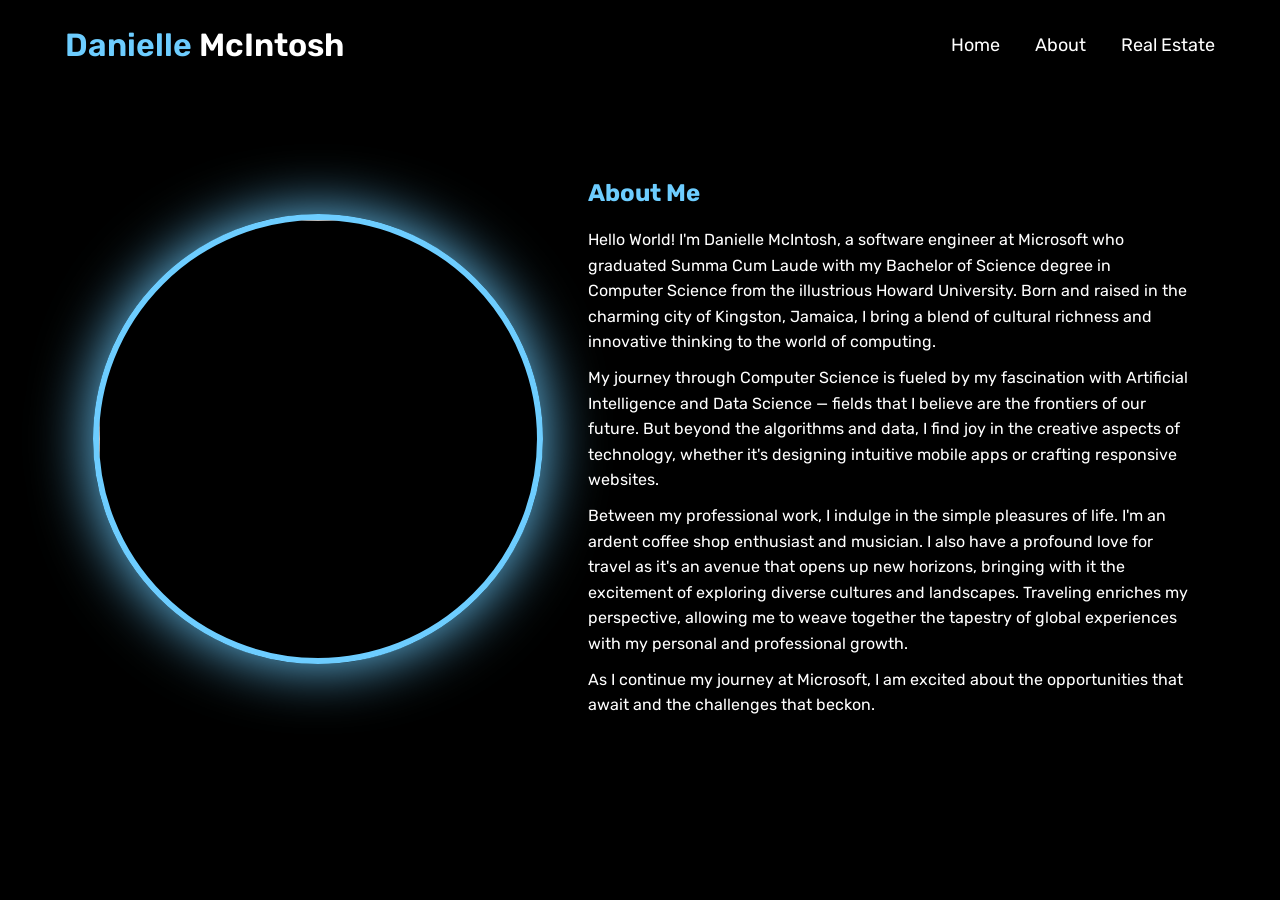
==== about.html @ eeeb38a9 "Add real estate page for Jeanette McIntosh (Complete Realty Solutions) - New real-estate.html with J" ====
<!DOCTYPE html>
<html lang="en">

<head>
  <meta charset="UTF-8">
  <meta http-equiv="X-UA-Compatible" content="IE=edge">
  <meta name="viewport" content="width=device-width, initial-scale=1.0">
  <link rel="stylesheet" href="style.css">
  <title>About</title>
</head>

<body>
  <header>
    <div class="container">
      <nav>
        <div class="logo">
          <a href="#"><span>Danielle</span> McIntosh</a>
        </div>
        <ul>
          <li><a href="index.html">Home</a></li>
          <li><a href="#" class="active">About</a></li>
          <li><a href="real-estate.html">Real Estate</a></li>
          <!-- <li><a href="blog.html">Blog</a></li> -->
          <!-- <li><a href="resume.html">Resume</a></li> -->
          <!-- <li><a href="contact.html">Contact</a></li> -->
        </ul>
        <div class="hamburger">
          <div class="bar"></div>
        </div>
      </nav>
    </div>
  </header>

  <div class="about-section">
    <div class="about-image">
      <img src="images/GradHeadshot3.JPG" alt="">
    </div>
    <div class="about-content">
      <br>
      <h2>About Me</h2>
      <p>Hello World! I'm Danielle McIntosh, a software engineer at Microsoft who graduated Summa Cum Laude with my
        Bachelor of Science degree in Computer Science from the illustrious Howard
        University. Born and raised in the charming city of Kingston, Jamaica, I bring a blend of cultural richness and
        innovative thinking to the world of computing.</p>
      <p>My journey through Computer Science is fueled by my fascination with Artificial Intelligence and Data Science —
        fields that I believe are the frontiers of our future. But beyond the algorithms and data, I find joy in the
        creative aspects of technology, whether it's designing intuitive mobile apps or crafting responsive websites.
      </p>
      <p>Between my professional work, I indulge in the simple pleasures of life. I'm an ardent coffee shop enthusiast
        and musician. I also have a profound love for travel as it's an avenue that opens up new horizons, bringing with
        it the excitement of exploring diverse cultures and landscapes. Traveling enriches my perspective, allowing me
        to weave together the tapestry of global experiences with my personal and professional growth.</p>
      <p>As I continue my journey at Microsoft, I am excited about the opportunities that await and the challenges that
        beckon.</p>

    </div>
  </div>

  <!-- <h2 style="text-align: center; color: #6DCDFF;">Technical Skills</h2>

  <div class="skills-section">
    <div class="tabs">
      <button class="tab" onclick="openSkillTab('programming-languages')">Programming Languages</button>
      <button class="tab" onclick="openSkillTab('frameworks-libraries')">Frameworks & Libraries</button>
      <button class="tab" onclick="openSkillTab('tools-platforms')">Tools & Platforms</button>
    </div>
    <div id="programming-languages" class="tab-content">
      <div class="skill">C</div>
      <div class="skill">C#</div>
      <div class="skill">C++</div>
      <div class="skill">CSS</div>
      <div class="skill">HTML</div>
      <div class="skill">Java</div>
      <div class="skill">JavaScript</div>
      <div class="skill">Kotlin</div>
      <div class="skill">Python</div>
      <div class="skill">SQL</div>
      <div class="skill">Swift</div>
      <div class="skill">TypeScript</div>
    </div>

    <div id="frameworks-libraries" class="tab-content">
      <div class="skill">Django</div>
      <div class="skill">Flask</div>
      <div class="skill">Node.js</div>
      <div class="skill">NumPy</div>
      <div class="skill">Pandas</div>
      <div class="skill">PyTorch</div>
      <div class="skill">React</div>
      <div class="skill">TensorFlow</div>
    </div>

    <div id="tools-platforms" class="tab-content">
      <div class="skill">Amazon Web Services</div>
      <div class="skill">Amazon DynamoDB</div>
      <div class="skill">Bitbucket</div>
      <div class="skill">Eclipse</div>
      <div class="skill">Firebase Realtime Database</div>
      <div class="skill">Git</div>
      <div class="skill">GitHub</div>
      <div class="skill">GitLab</div>
      <div class="skill">GitLab CI/CD</div>
      <div class="skill">Google Cloud Platform</div>
      <div class="skill">JUnit</div>
      <div class="skill">Linux distributions</div>
      <div class="skill">macOS</div>
      <div class="skill">Matplotlib</div>
      <div class="skill">Microsoft Azure</div>
      <div class="skill">Microsoft Office Suite</div>
      <div class="skill">MySQL</div>
      <div class="skill">PyCharm</div>
      <div class="skill">Slack</div>
      <div class="skill">Visual Studio Code</div>
      <div class="skill">Windows</div>
      <div class="skill">Xcode</div>
    </div>

  </div> -->

  <!-- <script>
    function openSkillTab(tabName) {
      var i, tabcontent, tablinks;
      tabcontent = document.getElementsByClassName("tab-content");
      for (i = 0; i < tabcontent.length; i++) {
        tabcontent[i].style.display = "none";
      }
      tablinks = document.getElementsByClassName("tab");
      for (i = 0; i < tablinks.length; i++) {
        tablinks[i].className = tablinks[i].className.replace(" active", "");
      }
      document.getElementById(tabName).style.display = "block";
      evt.currentTarget.className += " active";
    }
  </script> -->

  <!-- <div class="timeline">
    <div class="container left">
      <div class="content">
        <h2>June 2021</h2>
        <p>Graduated from the Immaculate Conception High School in Kingston, Jamaica.</p>
      </div>
    </div>
    <div class="container right">
      <div class="content">
        <h2>August 2021</h2>
        <p>Started my journey at Howard University pursuing a degree in Computer Science.</p>
      </div>
    </div>
    <div class="container left">
      <div class="content">
        <h2>Summer 2022</h2>
        <p>Systems Development Engineer Intern at Amazon Web Services (AWS).</p>
      </div>
    </div>
    <div class="container right">
      <div class="content">
        <h2>Spring 2023</h2>
        <p>Participated in Google's Tech Exchange Program.</p>
      </div>
    </div>
    <div class="container left">
      <div class="content">
        <h2>Summer 2023</h2>
        <p>Returned as a Systems Development Engineer Intern at Amazon Web Services (AWS).</p>
      </div>
    </div>
    <div class="container right">
      <div class="content">
        <h2>May 2024</h2>
        <p>Graduated Summa Cum Laude from Howard University with a Bachelor of Science degree in Computer Science.</p>
      </div>
    </div>
    <div class="container left">
      <div class="content">
        <h2>July 2024</h2>
        <p>Joined Microsoft as a Software Engineer.</p>
      </div>
    </div>
  </div> -->



  <script src="https://unpkg.com/typed.js@2.0.16/dist/typed.umd.js"></script>
  <script src="main.js"></script>
</body>

</html>
---- style.css ----
@import url('https://fonts.googleapis.com/css2?family=Rubik:ital,wght@0,300;0,400;0,500;0,600;0,700;0,800;0,900;1,300;1,400;1,500;1,600;1,700;1,800;1,900&display=swap');

* {
    margin: 0;
    padding: 0;
    box-sizing: border-box;
    font-family: 'Rubik', sans-serif;
}

body {
    margin: 0;
    padding: 0;
    box-sizing: border-box;
    font-family: 'Rubik', sans-serif;
    background-color: #000;
    color: #fff;
}

:root {
    --text-color: #6DCDFF;
    --bg-color: #000;
    --white: #fff;
    --black: #000;
    --mob-color: #000;
}

h2,
h3 {
    color: var(--text-color);
}


.container {
    max-width: 1250px;
    width: 100%;
    margin: 0 auto;
}

header {
    background: var(--bg-color);
    height: 90px;
    display: flex;
    align-items: center;
    justify-content: center;
}

nav {
    display: flex;
    align-items: center;
    justify-content: space-between;
}

nav .logo {
    z-index: 1;
}

nav .logo a {
    text-decoration: none;
    font-size: 32px;
    font-weight: 600;
    color: var(--white);
}

nav .logo a span {
    color: var(--text-color);
}

nav ul {
    display: flex;
    align-items: center;
    justify-content: center;
    gap: 35px;
    font-size: 18px;
    list-style: none;
    z-index: 1;
}

nav ul li a {
    text-decoration: none;
    color: var(--white);
    transition: 0.4s ease;
}

nav ul li a:hover {
    color: var(--text-color);
}

nav .hamburger {
    position: relative;
    width: 30px;
    cursor: pointer;
    appearance: none;
    background: none;
    outline: none;
    border: none;
    display: none;
    scale: 0.8;
}

nav .hamburger .bar,
nav .hamburger::after,
nav .hamburger::before {
    content: '';
    display: block;
    width: 100%;
    height: 3px;
    background: var(--white);
    margin: 6px 0;
    transition: 0.4s;
}

nav .hamburger.active::before {
    transform: rotate(-45deg) translate(-8px, 5px);
}

nav .hamburger.active::after {
    transform: rotate(45deg) translate(-8px, -5px);
}

nav .hamburger.active .bar {
    opacity: 0;
}


.home {
    background: var(--bg-color);
    position: absolute;
    top: 0;
    width: 100%;
    height: 100vh;
    z-index: -1;
    padding: 150px 0 50px;
}

.home .home-info {
    display: flex;
    align-items: center;
    justify-content: center;
}

.home-info .left {
    flex: 1;
}

.left h3 {
    font-size: 2.5rem;
    font-weight: bold;
    letter-spacing: 0.5px;
    color: var(--white);
    border-radius: 25px;
}

.left h1 {
    font-size: 4.5rem;
    color: var(--white);
    margin: 10px 0;
}

.left h4 {
    color: var(--white);
    font-size: 2.2rem;
    font-weight: bold;
    margin-bottom: 20px;
}

.left h4 span {
    color: var(--text-color);
}

.left p {
    width: 90%;
    font-size: 16px;
    font-weight: 400;
    line-height: 25px;
    color: #c3c3c3;
    mask-border: 50px;
    margin-bottom: 15px;
    text-align: justify;
}

.left .btn {
    display: flex;
    align-items: center;
    gap: 20px;
    margin: 25px 0;
}

.left .btn button {
    font-size: 15px;
    font-weight: 600;
    padding: 12px 24px;
    border-radius: 25px;
    color: var(--black);
    background: var(--text-color);
    border: 2px solid var(--text-color);
    outline: none;
    cursor: pointer;
    transition: 0.3s ease-in;
}

.left .btn button:hover {
    transform: translateY(-5px);
    color: var(--text-color);
    background: transparent;
}

.home-info .right {
    flex: 1;
}

.right .profile {
    text-align: right;
}

.about-image img,
.right .profile img {
    width: 500px;
    height: 500px;
    object-fit: cover;
    border-radius: 50%;
    border: 6px solid var(--text-color);
    box-shadow: 0 0 60px var(--text-color);
}


@media screen and (max-width: 1280px) {
    nav {
        padding: 0 50px;
    }

    .home {
        padding: 250px 50px;
        z-index: auto;
    }

    .left h1 {
        font-size: 4rem;
    }

    .right .profile img {
        width: 450px;
        height: 450px;
    }

    .about-image img {
        width: 450px;
        height: 450px;
    }
}

@media screen and (max-width: 992px) {
    header {
        background: var(--mob-color);
        position: sticky;
        top: 0;
        z-index: 9;
    }

    nav .hamburger {
        display: block;
    }

    nav ul {
        position: fixed;
        top: 90px;
        left: 100%;
        width: 100%;
        height: 100vh;
        background: var(--mob-color);
        justify-content: flex-start;
        align-items: flex-start;
        flex-direction: column;
        padding: 50px;
        gap: 30px;
        transition: .5s ease-in;
    }

    nav ul li a {
        font-size: 28px;
    }

    nav ul.active {
        left: 0%;
    }

    .home {
        position: relative;
        padding: 50px;
        height: 100%;
    }

    .home-info {
        flex-direction: column-reverse;
    }

    .left {
        padding-top: 50px;
    }

    .left p {
        width: 100%;
    }

    /* .about-image img {
        width: 400px;
        height: 400px;
    } */
}

@media screen and (max-width: 767px) {
    .left h3 {
        font-size: 2rem;
    }

    .left h1 {
        font-size: 3rem;
    }

    .left h4 {
        font-size: 1.8rem;
    }

    .left .btn {
        padding-bottom: 50px;
    }

    .right .profile img {
        width: 400px;
        height: 400px;
    }

    .about-image img {
        width: 400px;
        height: 400px;
    }
}

@media screen and (max-width: 567px) {
    nav {
        padding: 0 30px;
    }

    nav .logo a {
        font-size: 30px;
    }

    nav ul {
        padding: 30px 30px 0;
    }

    nav ul li a {
        font-size: 24px;
    }

    .home {
        padding: 30px;
    }

    .home .home-info {
        justify-content: center;
        text-align: center;
    }

    .left h3 {
        font-size: 1.8rem;
    }

    .left h1 {
        font-size: 2.8rem;
    }

    .left h4 {
        font-size: 1.6rem;
    }

    .left .btn button {
        font-size: 13px;
        padding: 10px 20px;
    }

    .right .profile img {
        width: 250px;
        height: 250px;
    }

    .home .home-info {
        justify-content: center;
        text-align: center;
    }

    .home-info .left,
    .home-info .right {
        width: 100%;
        flex: none;
    }

    .left h3,
    .left h1,
    .left h4,
    .left p {
        text-align: center;
    }

    .right {
        display: flex;
        justify-content: center;
    }

    nav ul {
        justify-content: center;
    }

    nav .logo a {
        text-align: center;
        display: block;
    }

    .about-image img {
        width: 250px;
        height: 250px;
    }

}

.badge {
    display: inline-block;
    margin: 10px;
}

.badge img {
    width: 35px;
    height: 35px;
    transition: opacity 0.3s ease-in-out;
}

.badge img:hover {
    opacity: 0.7;
}

.about-section {
    display: flex;
    align-items: center;
    justify-content: space-around;
    padding: 50px;
    background-color: black;
    border-radius: 8px;
    margin: 20px;
}

/* .about-image img {
    width: 500px;
    height: 500px;
    object-fit: cover;
    border-radius: 50%;
    border: 6px solid var(--text-color);
    box-shadow: 0 0 60px var(--text-color);
    transition: width 0.5s ease, height 0.5s ease;
} */

.about-content {
    max-width: 600px;
}

.about-content h2 {
    color: #6DCDFF;
    margin-bottom: 20px;
}

.about-content p {
    font-size: 16px;
    line-height: 1.6;
    margin-bottom: 10px;
}


/* .timeline {
    position: relative;
    max-width: 800px;
    width: 100%;
    padding: 20px 0;
}

.timeline::after {
    content: '';
    position: absolute;
    width: 6px;
    background-color: var(--text-color);
    top: 0;
    bottom: 0;
    left: 100%;
    transform: translateX(-50%);
}

.container {
    padding: 10px 40px;
    position: relative;
    background-color: inherit;
    width: 50%;
    box-sizing: border-box;
}

.container.left {
    left: 25%;
    text-align: left;
}

.container.right {
    left: 75%;
    text-align: left;
}

.container::after {
    content: '';
    position: absolute;
    width: 25px;
    height: 25px;
    background-color: black;
    border: 4px solid #6DCDFF;
    top: 15px;
    border-radius: 50%;
    z-index: 1;
}

.container.left::after {
    right: -17px;
}

.container.right::after {
    left: -17px;
}

.content {
    padding: 20px 30px;
    background-color: black;
    position: relative;
    border-radius: 6px;
} */

@media (max-width: 768px) {
    .about-section {
        flex-direction: column;
        text-align: center;
    }

    .about-content {
        width: 100%;
    }

}

.skills-section {
    margin: 20px;
}

.tabs {
    display: flex;
    justify-content: center;
}

.tab {
    /* background-color: inherit; */
    border: none;
    outline: none;
    cursor: pointer;
    padding: 14px 16px;
    transition: 0.3s;
    font-size: 17px;
    color: white;
    border-bottom: 3px solid transparent;
}

.tab.active {
    color: #6DCDFF;
    border-bottom: none;
}


.tab-content {
    display: none;
    animation: fadeEffect 1s;
    padding: 20px;
    border-top: none;
}

.skill {
    display: inline-block;
    margin: 10px;
    padding: 10px;
    border: 1px solid #444;
    border-radius: 4px;
}

@keyframes fadeEffect {
    from {
        opacity: 0;
    }

    to {
        opacity: 1;
    }
}

form {
    display: flex;
    flex-direction: column;
    width: 24rem;
    gap: 1rem;
}

input,
select,
textarea {
    padding: 1.4rem;
    background: transparent;
    border: 1px solid white;
    width: 100%;
    box-sizing: border-box;
}

textarea {
    height: 6rem;
}

button {
    font-size: 15px;
    font-weight: 600;
    padding: 12px 24px;
    border-radius: 25px;
    color: var(--black);
    background: var(--text-color);
    border: 2px solid var(--text-color);
    outline: none;
    cursor: pointer;
    transition: 0.3s ease-in;
}

button:hover {
    transform: translateY(-5px);
    color: var(--text-color);
    background: transparent;
}

.stylish-link {
    font-size: 18px;
    color: #6DCDFF;
    text-decoration: none;
    font-weight: bold;
    transition: color 0.3s ease-in-out;
}

.stylish-link:hover {
    color: #000;
    text-decoration: underline;
}

article {
    background-color: #333;
    padding: 15px;
    margin: 10px 60px;
}

footer {
    text-align: center;
    background: #333;
    color: #fff;
}

.project-link,
.code-link {
    color: var(--text-color);
    text-decoration: none;
    transition: color 0.4s ease;
}

.project-link:hover,
.code-link:hover {
    color: var(--white);
    text-decoration: underline;
}
/* --- Real Estate page (Jeanette McIntosh, Complete Realty Solutions) --- */
.re-hero {
    padding: 60px 20px 30px;
}

.re-hero-inner {
    display: flex;
    align-items: center;
    gap: 50px;
    flex-wrap: wrap;
}

.re-hero-text {
    flex: 1;
    min-width: 300px;
}

.re-hero-text h3 {
    font-size: 1.4rem;
    letter-spacing: 0.5px;
}

.re-hero-text h1 {
    font-size: 3.4rem;
    margin: 10px 0;
    color: var(--white);
}

.re-hero-text h4 {
    font-size: 1.5rem;
    color: #b388e6;
    margin-bottom: 15px;
}

.re-hero-text p {
    color: #c3c3c3;
    line-height: 1.6;
    max-width: 520px;
}

.re-hero-card img {
    width: 380px;
    max-width: 90vw;
    border-radius: 18px;
    border: 4px solid #5e2b97;
    box-shadow: 0 0 45px rgba(94, 43, 151, 0.55);
}

.re-contact-quick {
    display: flex;
    gap: 15px;
    flex-wrap: wrap;
    margin-top: 22px;
}

.re-btn {
    font-size: 15px;
    font-weight: 600;
    padding: 12px 24px;
    border-radius: 25px;
    color: var(--black);
    background: var(--text-color);
    border: 2px solid var(--text-color);
    text-decoration: none;
    transition: 0.3s ease-in;
}

.re-btn:hover {
    transform: translateY(-3px);
    color: var(--text-color);
    background: transparent;
}

.re-btn-outline {
    color: var(--text-color);
    background: transparent;
}

.re-btn-outline:hover {
    color: var(--black);
    background: var(--text-color);
}

.re-section {
    padding: 35px 20px;
}

.re-section h2 {
    font-size: 2rem;
    margin-bottom: 22px;
}

.re-contact-grid {
    display: grid;
    grid-template-columns: repeat(auto-fit, minmax(260px, 1fr));
    gap: 20px;
}

.re-card {
    background: #141414;
    border: 1px solid #2c2c2c;
    border-top: 4px solid #5e2b97;
    border-radius: 12px;
    padding: 22px;
}

.re-card h3 {
    margin-bottom: 12px;
}

.re-card p {
    color: #c3c3c3;
    line-height: 1.7;
}

.re-card a,
.re-note a {
    color: var(--text-color);
    text-decoration: none;
}

.re-card a:hover,
.re-note a:hover {
    text-decoration: underline;
}

.re-listing {
    background: #141414;
    border: 1px solid #2c2c2c;
    border-radius: 14px;
    overflow: hidden;
    margin: 0 0 20px;
    padding: 0;
}

.re-gallery {
    display: grid;
    grid-template-columns: repeat(auto-fit, minmax(220px, 1fr));
    gap: 4px;
}

.re-gallery img {
    width: 100%;
    height: 260px;
    object-fit: cover;
    display: block;
}

.re-listing-body {
    padding: 24px;
}

.re-price {
    font-size: 1.9rem;
    font-weight: 700;
    color: var(--text-color);
}

.re-listing-body h3 {
    color: var(--white);
    font-size: 1.4rem;
    margin: 8px 0;
}

.re-meta {
    color: #9a9a9a;
    font-size: 0.95rem;
    margin-bottom: 12px;
}

.re-listing-body p {
    color: #c3c3c3;
    line-height: 1.65;
}

.re-note {
    color: #9a9a9a;
    line-height: 1.6;
}

@media screen and (max-width: 767px) {
    .re-hero-text h1 {
        font-size: 2.4rem;
    }

    .re-hero-inner {
        justify-content: center;
        text-align: center;
    }

    .re-contact-quick {
        justify-content: center;
    }
}
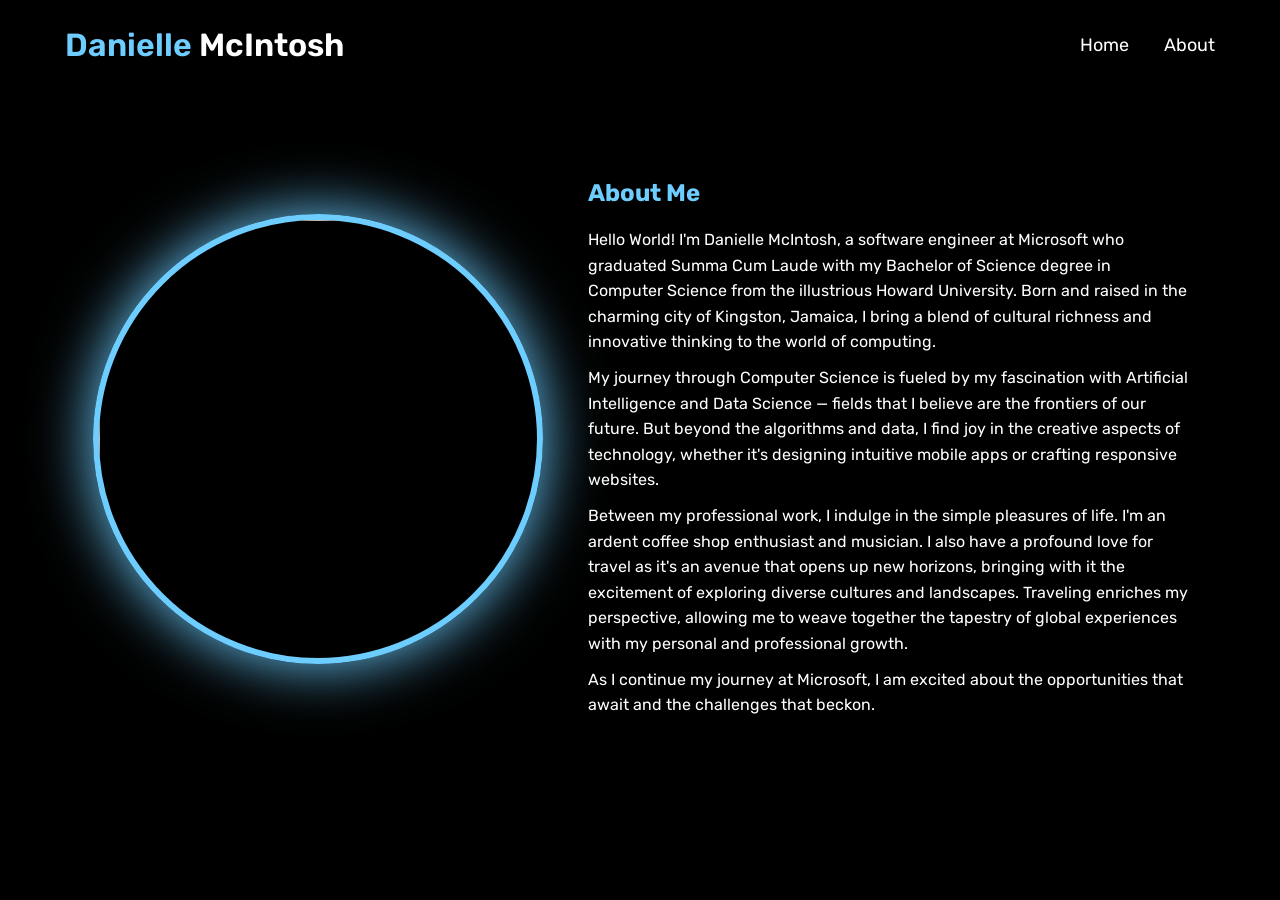
==== commit 32440e73: "Remove real estate page — moved to its own site Jeanette's link page now lives at daniellem876/realt" ====
--- a/about.html
+++ b/about.html
@@ -19,7 +19,6 @@
         <ul>
           <li><a href="index.html">Home</a></li>
           <li><a href="#" class="active">About</a></li>
-          <li><a href="real-estate.html">Real Estate</a></li>
           <!-- <li><a href="blog.html">Blog</a></li> -->
           <!-- <li><a href="resume.html">Resume</a></li> -->
           <!-- <li><a href="contact.html">Contact</a></li> -->
--- a/style.css
+++ b/style.css
@@ -678,76 +678,159 @@
     text-decoration: underline;
 }
 /* --- Real Estate page (Jeanette McIntosh, Complete Realty Solutions) --- */
+.re-page {
+    background: #0b0b10;
+}
+
+.re-page footer {
+    background: #14101d;
+    padding: 22px 15px 90px;
+    color: #bdbdbd;
+}
+
+.re-reveal {
+    opacity: 0;
+    transform: translateY(18px);
+    transition: opacity 0.6s ease, transform 0.6s ease;
+}
+
+.re-reveal.re-visible {
+    opacity: 1;
+    transform: none;
+}
+
+@media (prefers-reduced-motion: reduce) {
+    .re-reveal { opacity: 1; transform: none; transition: none; }
+}
+
+/* Hero */
 .re-hero {
-    padding: 60px 20px 30px;
+    padding: 70px 20px 55px;
+    background:
+        radial-gradient(900px 420px at 85% -10%, rgba(94, 43, 151, 0.55), transparent 60%),
+        radial-gradient(700px 380px at 0% 110%, rgba(109, 205, 255, 0.18), transparent 55%),
+        linear-gradient(180deg, #12081f 0%, #0b0b10 100%);
+    border-bottom: 1px solid #241735;
 }
 
 .re-hero-inner {
     display: flex;
     align-items: center;
-    gap: 50px;
+    gap: 55px;
     flex-wrap: wrap;
 }
 
 .re-hero-text {
-    flex: 1;
+    flex: 1.15;
     min-width: 300px;
 }
 
-.re-hero-text h3 {
-    font-size: 1.4rem;
-    letter-spacing: 0.5px;
+.re-eyebrow {
+    display: inline-block;
+    font-size: 0.85rem;
+    font-weight: 600;
+    letter-spacing: 0.4px;
+    color: #d9c7f5;
+    background: rgba(94, 43, 151, 0.35);
+    border: 1px solid rgba(179, 136, 230, 0.45);
+    padding: 7px 14px;
+    border-radius: 999px;
+    margin-bottom: 18px;
 }
 
 .re-hero-text h1 {
-    font-size: 3.4rem;
-    margin: 10px 0;
+    font-size: 3.6rem;
+    line-height: 1.05;
+    margin: 6px 0 10px;
     color: var(--white);
 }
 
 .re-hero-text h4 {
-    font-size: 1.5rem;
+    font-size: 1.45rem;
     color: #b388e6;
-    margin-bottom: 15px;
+    margin-bottom: 14px;
 }
 
 .re-hero-text p {
-    color: #c3c3c3;
-    line-height: 1.6;
-    max-width: 520px;
+    color: #cfcfcf;
+    line-height: 1.65;
+    max-width: 540px;
+    font-size: 1.05rem;
+}
+
+.re-services {
+    display: flex;
+    flex-wrap: wrap;
+    gap: 8px;
+    margin-top: 18px;
+}
+
+.re-services span {
+    font-size: 0.85rem;
+    color: #e8e8e8;
+    background: #1c1c26;
+    border: 1px solid #33334a;
+    padding: 6px 12px;
+    border-radius: 999px;
+}
+
+.re-hero-card {
+    position: relative;
+    flex: 0.85;
+    min-width: 280px;
+    text-align: center;
 }
 
 .re-hero-card img {
-    width: 380px;
-    max-width: 90vw;
-    border-radius: 18px;
+    width: 400px;
+    max-width: 92vw;
+    border-radius: 20px;
     border: 4px solid #5e2b97;
-    box-shadow: 0 0 45px rgba(94, 43, 151, 0.55);
-}
-
+    box-shadow: 0 24px 60px rgba(94, 43, 151, 0.5);
+    transform: rotate(1.2deg);
+}
+
+.re-hero-chip {
+    position: absolute;
+    left: 50%;
+    bottom: -16px;
+    transform: translateX(-50%);
+    white-space: nowrap;
+    background: var(--text-color);
+    color: var(--black);
+    font-weight: 700;
+    padding: 10px 20px;
+    border-radius: 999px;
+    text-decoration: none;
+    box-shadow: 0 10px 25px rgba(0, 0, 0, 0.45);
+}
+
+/* Buttons */
 .re-contact-quick {
     display: flex;
-    gap: 15px;
+    gap: 12px;
     flex-wrap: wrap;
-    margin-top: 22px;
+    margin-top: 24px;
 }
 
 .re-btn {
     font-size: 15px;
     font-weight: 600;
-    padding: 12px 24px;
-    border-radius: 25px;
+    padding: 13px 24px;
+    border-radius: 999px;
     color: var(--black);
     background: var(--text-color);
     border: 2px solid var(--text-color);
     text-decoration: none;
-    transition: 0.3s ease-in;
+    transition: 0.25s ease;
+    display: inline-block;
 }
 
 .re-btn:hover {
     transform: translateY(-3px);
     color: var(--text-color);
     background: transparent;
+    box-shadow: 0 10px 22px rgba(109, 205, 255, 0.18);
 }
 
 .re-btn-outline {
@@ -760,15 +843,214 @@
     background: var(--text-color);
 }
 
+.re-btn-ghost {
+    color: #d9c7f5;
+    background: rgba(94, 43, 151, 0.25);
+    border-color: rgba(179, 136, 230, 0.5);
+}
+
+.re-btn-ghost:hover {
+    color: #fff;
+    background: rgba(94, 43, 151, 0.5);
+    box-shadow: none;
+}
+
+/* Sections */
 .re-section {
-    padding: 35px 20px;
+    padding: 55px 20px 15px;
+}
+
+.re-section-alt {
+    padding-bottom: 45px;
 }
 
 .re-section h2 {
+    font-size: 2.1rem;
+    margin-bottom: 26px;
+    position: relative;
+    padding-bottom: 10px;
+}
+
+.re-section h2::after {
+    content: '';
+    position: absolute;
+    left: 0;
+    bottom: 0;
+    width: 64px;
+    height: 4px;
+    border-radius: 2px;
+    background: linear-gradient(90deg, #5e2b97, var(--text-color));
+}
+
+/* Listing */
+.re-listing {
+    background: #14141d;
+    border: 1px solid #2a2a3a;
+    border-radius: 18px;
+    overflow: hidden;
+    margin: 0 0 22px;
+    padding: 0;
+    box-shadow: 0 18px 45px rgba(0, 0, 0, 0.4);
+}
+
+.re-gallery-main {
+    position: relative;
+    background: #000;
+}
+
+.re-gallery-main img {
+    width: 100%;
+    height: 520px;
+    object-fit: cover;
+    display: block;
+    cursor: zoom-in;
+}
+
+.re-badge {
+    position: absolute;
+    top: 16px;
+    left: 16px;
+    background: rgba(20, 120, 60, 0.92);
+    color: #fff;
+    font-size: 0.85rem;
+    font-weight: 700;
+    padding: 7px 14px;
+    border-radius: 999px;
+}
+
+.re-counter {
+    position: absolute;
+    top: 16px;
+    right: 16px;
+    background: rgba(0, 0, 0, 0.65);
+    color: #fff;
+    font-size: 0.85rem;
+    padding: 7px 12px;
+    border-radius: 999px;
+}
+
+.re-arrow {
+    position: absolute;
+    top: 50%;
+    transform: translateY(-50%);
+    width: 46px;
+    height: 46px;
+    padding: 0;
+    border-radius: 50%;
+    border: none;
+    background: rgba(0, 0, 0, 0.55);
+    color: #fff;
+    font-size: 28px;
+    line-height: 1;
+    cursor: pointer;
+    transition: 0.2s ease;
+}
+
+.re-arrow:hover {
+    background: rgba(94, 43, 151, 0.9);
+    transform: translateY(-50%);
+    color: #fff;
+}
+
+.re-arrow-prev { left: 14px; }
+.re-arrow-next { right: 14px; }
+
+.re-thumbs {
+    display: grid;
+    grid-template-columns: repeat(6, 1fr);
+    gap: 4px;
+    padding: 4px;
+    background: #0d0d13;
+}
+
+.re-thumbs img {
+    width: 100%;
+    height: 92px;
+    object-fit: cover;
+    border-radius: 8px;
+    cursor: pointer;
+    opacity: 0.55;
+    border: 2px solid transparent;
+    transition: 0.2s ease;
+}
+
+.re-thumbs img:hover { opacity: 0.85; }
+
+.re-thumbs img.active {
+    opacity: 1;
+    border-color: var(--text-color);
+}
+
+.re-listing-body {
+    padding: 26px;
+}
+
+.re-price {
     font-size: 2rem;
-    margin-bottom: 22px;
-}
-
+    font-weight: 800;
+    color: var(--text-color);
+}
+
+.re-listing-body h3 {
+    color: var(--white);
+    font-size: 1.5rem;
+    margin: 8px 0 2px;
+}
+
+.re-location {
+    color: #b388e6;
+    margin-bottom: 16px;
+}
+
+.re-specs {
+    display: grid;
+    grid-template-columns: repeat(auto-fit, minmax(105px, 1fr));
+    gap: 10px;
+    margin-bottom: 18px;
+}
+
+.re-spec {
+    background: #1c1c28;
+    border: 1px solid #2e2e42;
+    border-radius: 12px;
+    padding: 12px 8px;
+    text-align: center;
+    display: flex;
+    flex-direction: column;
+    gap: 2px;
+}
+
+.re-spec-icon { font-size: 1.25rem; }
+.re-spec strong { color: #fff; font-size: 1.05rem; }
+.re-spec small { color: #9a9ab0; font-size: 0.78rem; text-transform: uppercase; letter-spacing: 0.4px; }
+
+.re-meta {
+    color: #9a9ab0;
+    font-size: 0.95rem;
+    margin: 12px 0 4px;
+}
+
+.re-listing-body p {
+    color: #cfcfcf;
+    line-height: 1.65;
+}
+
+.re-note {
+    color: #9a9ab0;
+    line-height: 1.6;
+    padding-bottom: 20px;
+}
+
+.re-note a,
+.re-card a {
+    color: var(--text-color);
+    text-decoration: none;
+}
+
+.re-note a:hover,
+.re-card a:hover { text-decoration: underline; }
+
+/* Contact cards */
 .re-contact-grid {
     display: grid;
     grid-template-columns: repeat(auto-fit, minmax(260px, 1fr));
@@ -776,98 +1058,563 @@
 }
 
 .re-card {
-    background: #141414;
-    border: 1px solid #2c2c2c;
+    background: #14141d;
+    border: 1px solid #2a2a3a;
     border-top: 4px solid #5e2b97;
-    border-radius: 12px;
-    padding: 22px;
-}
-
-.re-card h3 {
+    border-radius: 14px;
+    padding: 24px;
+    transition: 0.25s ease;
+}
+
+.re-card:hover {
+    transform: translateY(-5px);
+    border-color: #5e2b97;
+    box-shadow: 0 16px 35px rgba(94, 43, 151, 0.3);
+}
+
+.re-card-icon { font-size: 1.7rem; margin-bottom: 8px; }
+.re-card h3 { margin-bottom: 12px; color: #fff; }
+.re-card p { color: #cfcfcf; line-height: 1.7; }
+
+/* Sticky mobile contact bar */
+.re-stickybar {
+    position: fixed;
+    left: 12px;
+    right: 12px;
+    bottom: 12px;
+    z-index: 50;
+    display: none;
+    background: rgba(20, 14, 32, 0.92);
+    backdrop-filter: blur(8px);
+    border: 1px solid #4a2b7a;
+    border-radius: 999px;
+    padding: 8px;
+    justify-content: space-around;
+    box-shadow: 0 14px 35px rgba(0, 0, 0, 0.55);
+}
+
+.re-stickybar a {
+    color: #fff;
+    text-decoration: none;
+    font-weight: 600;
+    font-size: 0.95rem;
+    padding: 9px 14px;
+    border-radius: 999px;
+}
+
+.re-stickybar a:first-child {
+    background: var(--text-color);
+    color: var(--black);
+}
+
+/* Lightbox */
+.re-lightbox {
+    position: fixed;
+    inset: 0;
+    z-index: 100;
+    background: rgba(0, 0, 0, 0.92);
+    display: flex;
+    align-items: center;
+    justify-content: center;
+}
+
+.re-lightbox[hidden] { display: none; }
+
+.re-lightbox img {
+    max-width: 94vw;
+    max-height: 92vh;
+    border-radius: 10px;
+}
+
+.re-lightbox-close {
+    position: absolute;
+    top: 18px;
+    right: 22px;
+    width: 48px;
+    height: 48px;
+    padding: 0;
+    border-radius: 50%;
+    font-size: 30px;
+    line-height: 1;
+}
+
+@media screen and (max-width: 767px) {
+    .re-hero { padding: 45px 16px 40px; }
+    .re-hero-text h1 { font-size: 2.5rem; }
+    .re-hero-inner { justify-content: center; text-align: center; }
+    .re-hero-text p { margin: 0 auto; }
+    .re-services, .re-contact-quick { justify-content: center; }
+    .re-gallery-main img { height: 340px; }
+    .re-thumbs { grid-template-columns: repeat(3, 1fr); }
+    .re-thumbs img { height: 74px; }
+    .re-stickybar { display: flex; }
+    .re-section h2::after { left: 0; }
+}
+
+.re-badge-inline {
+    position: static;
+    display: inline-block;
     margin-bottom: 12px;
 }
 
-.re-card p {
-    color: #c3c3c3;
-    line-height: 1.7;
-}
-
-.re-card a,
-.re-note a {
-    color: var(--text-color);
+/* --- Linktree-style page (real-estate.html) --- */
+.lt-page {
+    min-height: 100vh;
+    background:
+        radial-gradient(800px 400px at 85% -5%, rgba(179, 136, 230, 0.35), transparent 60%),
+        radial-gradient(700px 500px at 0% 105%, rgba(109, 205, 255, 0.16), transparent 55%),
+        linear-gradient(170deg, #2a1052 0%, #170a2e 55%, #0b0b10 100%);
+    background-attachment: fixed;
+    color: #fff;
+}
+
+.lt-wrap {
+    max-width: 620px;
+    margin: 0 auto;
+    padding: 48px 20px 40px;
+    text-align: center;
+    position: relative;
+}
+
+.lt-share {
+    position: absolute;
+    top: 18px;
+    right: 20px;
+    font-size: 13px;
+    padding: 9px 16px;
+    border-radius: 999px;
+    background: rgba(255, 255, 255, 0.12);
+    border: 1px solid rgba(255, 255, 255, 0.35);
+    color: #fff;
+}
+
+.lt-share:hover {
+    background: rgba(255, 255, 255, 0.25);
+    color: #fff;
+    transform: none;
+}
+
+.lt-avatar {
+    width: 104px;
+    height: 104px;
+    margin: 6px auto 16px;
+    border-radius: 50%;
+    display: flex;
+    align-items: center;
+    justify-content: center;
+    font-size: 2.3rem;
+    font-weight: 800;
+    letter-spacing: 1px;
+    color: #fff;
+    background: linear-gradient(140deg, #7b3fd4, #5e2b97 60%, #3d1a68);
+    border: 3px solid rgba(255, 255, 255, 0.75);
+    box-shadow: 0 14px 35px rgba(0, 0, 0, 0.45);
+}
+
+.lt-name {
+    font-size: 2rem;
+    line-height: 1.15;
+    color: #fff;
+}
+
+.lt-title {
+    color: #d9c7f5;
+    font-weight: 600;
+    margin-top: 6px;
+    font-size: 1.05rem;
+}
+
+.lt-bio {
+    color: #cfc4e6;
+    line-height: 1.6;
+    margin: 12px auto 30px;
+    font-size: 0.98rem;
+    max-width: 440px;
+}
+
+.lt-links {
+    display: flex;
+    flex-direction: column;
+    gap: 14px;
+}
+
+.lt-link {
+    display: flex;
+    align-items: center;
+    gap: 14px;
+    text-align: left;
+    background: rgba(255, 255, 255, 0.96);
+    color: #1c1030;
     text-decoration: none;
-}
-
-.re-card a:hover,
-.re-note a:hover {
-    text-decoration: underline;
-}
-
-.re-listing {
-    background: #141414;
-    border: 1px solid #2c2c2c;
-    border-radius: 14px;
+    padding: 15px 18px;
+    border-radius: 16px;
+    border: 2px solid transparent;
+    box-shadow: 0 8px 22px rgba(0, 0, 0, 0.3);
+    transition: transform 0.18s ease, box-shadow 0.18s ease, background 0.18s ease;
+    animation: ltIn 0.5s ease both;
+}
+
+.lt-link:nth-child(2) { animation-delay: 0.05s; }
+.lt-link:nth-child(3) { animation-delay: 0.1s; }
+.lt-link:nth-child(4) { animation-delay: 0.15s; }
+.lt-link:nth-child(5) { animation-delay: 0.2s; }
+.lt-link:nth-child(6) { animation-delay: 0.25s; }
+.lt-link:nth-child(7) { animation-delay: 0.3s; }
+.lt-link:nth-child(8) { animation-delay: 0.35s; }
+
+@keyframes ltIn {
+    from { opacity: 0; transform: translateY(12px); }
+    to { opacity: 1; transform: none; }
+}
+
+@media (prefers-reduced-motion: reduce) {
+    .lt-link { animation: none; }
+}
+
+.lt-link:hover {
+    transform: translateY(-3px) scale(1.01);
+    box-shadow: 0 14px 30px rgba(0, 0, 0, 0.42);
+    background: #fff;
+}
+
+.lt-link-primary {
+    background: var(--text-color);
+    font-weight: 700;
+}
+
+.lt-link-feature {
+    border-color: #b388e6;
+    background: linear-gradient(120deg, #f3eafd, #ffffff);
+}
+
+.lt-icon {
+    font-size: 1.45rem;
+    flex: 0 0 auto;
+    width: 34px;
+    text-align: center;
+}
+
+.lt-link-text {
+    flex: 1;
+    font-weight: 600;
+    font-size: 1.02rem;
+    line-height: 1.3;
+}
+
+.lt-link-text small {
+    display: block;
+    font-weight: 400;
+    color: #5c5470;
+    font-size: 0.85rem;
+    margin-top: 2px;
+}
+
+.lt-arrow {
+    font-size: 1.5rem;
+    color: #8d84a3;
+    flex: 0 0 auto;
+}
+
+.lt-footer {
+    margin-top: 34px;
+    color: #a99cc9;
+    font-size: 0.88rem;
+    line-height: 1.6;
+}
+
+.lt-back {
+    display: inline-block;
+    margin-top: 14px;
+    color: #d9c7f5;
+    text-decoration: none;
+    font-size: 0.92rem;
+}
+
+.lt-back:hover { text-decoration: underline; }
+
+@media screen and (max-width: 480px) {
+    .lt-wrap { padding-top: 40px; }
+    .lt-name { font-size: 1.7rem; }
+    .lt-link { padding: 14px 15px; border-radius: 14px; }
+}
+
+/* --- Linktree polish: uniform buttons + refined look --- */
+.lt-page {
+    background:
+        radial-gradient(620px 320px at 12% 0%, rgba(179, 136, 230, 0.28), transparent 60%),
+        radial-gradient(560px 420px at 95% 22%, rgba(109, 205, 255, 0.13), transparent 55%),
+        radial-gradient(700px 500px at 50% 115%, rgba(94, 43, 151, 0.35), transparent 60%),
+        linear-gradient(168deg, #31145f 0%, #1d0c3a 52%, #0d0a14 100%);
+}
+
+.lt-wrap {
+    max-width: 560px;
+    padding-top: 56px;
+}
+
+.lt-avatar {
+    width: 96px;
+    height: 96px;
+    font-size: 2rem;
+    border: 2px solid rgba(255, 255, 255, 0.55);
+    outline: 6px solid rgba(179, 136, 230, 0.22);
+    box-shadow: 0 18px 40px rgba(0, 0, 0, 0.5), inset 0 1px 0 rgba(255, 255, 255, 0.35);
+}
+
+.lt-name {
+    font-size: 2.15rem;
+    font-weight: 800;
+    letter-spacing: 0.2px;
+    margin-top: 4px;
+}
+
+.lt-title {
+    font-size: 1rem;
+    letter-spacing: 0.3px;
+    text-transform: uppercase;
+    color: #c9aef2;
+}
+
+.lt-bio {
+    font-size: 0.95rem;
+    color: #d8cff0;
+    margin-bottom: 34px;
+}
+
+.lt-links {
+    gap: 12px;
+}
+
+/* Every button: identical height, padding, radius, and internal grid */
+.lt-link {
+    min-height: 76px;
+    padding: 12px 16px;
+    border-radius: 18px;
+    gap: 14px;
+    background: rgba(255, 255, 255, 0.97);
+    border: 1px solid rgba(255, 255, 255, 0.65);
+    box-shadow: 0 6px 18px rgba(5, 0, 15, 0.35);
+}
+
+.lt-link:hover {
+    transform: translateY(-2px);
+    box-shadow: 0 12px 26px rgba(5, 0, 15, 0.45);
+}
+
+/* Uniform icon tile on every button */
+.lt-icon {
+    width: 46px;
+    height: 46px;
+    flex: 0 0 46px;
+    display: flex;
+    align-items: center;
+    justify-content: center;
+    font-size: 1.3rem;
+    background: #f0e8fc;
+    border-radius: 13px;
+    box-shadow: inset 0 0 0 1px #e0d1f7;
+}
+
+.lt-link-primary {
+    background: linear-gradient(120deg, #79d4ff, #6dcdff);
+}
+
+.lt-link-primary .lt-icon {
+    background: rgba(255, 255, 255, 0.55);
+    box-shadow: none;
+}
+
+.lt-link-primary .lt-link-text small {
+    color: #17456b;
+}
+
+.lt-link-feature {
+    background: linear-gradient(120deg, #efe6fd, #ffffff);
+    border-color: #c9aef2;
+}
+
+.lt-link-text {
+    font-size: 1rem;
+    line-height: 1.25;
+}
+
+.lt-link-text small {
+    font-size: 0.84rem;
+    line-height: 1.35;
+    color: #6a6182;
+    display: -webkit-box;
+    -webkit-line-clamp: 2;
+    -webkit-box-orient: vertical;
     overflow: hidden;
-    margin: 0 0 20px;
-    padding: 0;
-}
-
-.re-gallery {
-    display: grid;
-    grid-template-columns: repeat(auto-fit, minmax(220px, 1fr));
-    gap: 4px;
-}
-
-.re-gallery img {
-    width: 100%;
-    height: 260px;
-    object-fit: cover;
-    display: block;
-}
-
-.re-listing-body {
-    padding: 24px;
-}
-
-.re-price {
-    font-size: 1.9rem;
+}
+
+.lt-arrow {
+    width: 22px;
+    flex: 0 0 22px;
+    text-align: center;
+    font-size: 1.35rem;
+    color: #a79cc0;
+}
+
+.lt-share {
+    background: rgba(255, 255, 255, 0.1);
+    border-color: rgba(255, 255, 255, 0.28);
+    backdrop-filter: blur(6px);
+}
+
+.lt-footer {
+    color: #b3a6d4;
+}
+
+@media screen and (max-width: 480px) {
+    .lt-link { min-height: 72px; border-radius: 16px; }
+    .lt-name { font-size: 1.85rem; }
+}
+
+/* --- Linktree v3: glass profile, grouped links --- */
+.lt-page {
+    background-image:
+        radial-gradient(rgba(255, 255, 255, 0.055) 1px, transparent 1px),
+        radial-gradient(620px 320px at 12% 0%, rgba(179, 136, 230, 0.28), transparent 60%),
+        radial-gradient(700px 500px at 50% 115%, rgba(94, 43, 151, 0.35), transparent 60%),
+        linear-gradient(168deg, #31145f 0%, #1d0c3a 52%, #0d0a14 100%);
+    background-size: 22px 22px, auto, auto, auto;
+}
+
+.lt-profile {
+    background: rgba(255, 255, 255, 0.07);
+    border: 1px solid rgba(255, 255, 255, 0.16);
+    border-radius: 26px;
+    padding: 30px 22px 24px;
+    backdrop-filter: blur(10px);
+    box-shadow: 0 22px 50px rgba(5, 0, 15, 0.4);
+    margin-bottom: 30px;
+}
+
+.lt-profile .lt-bio { margin-bottom: 2px; }
+
+.lt-status {
+    display: inline-flex;
+    align-items: center;
+    gap: 8px;
+    font-size: 0.82rem;
+    font-weight: 600;
+    color: #b9f5cd;
+    background: rgba(30, 140, 70, 0.22);
+    border: 1px solid rgba(90, 220, 140, 0.4);
+    padding: 6px 13px;
+    border-radius: 999px;
+    margin-bottom: 14px;
+}
+
+.lt-dot {
+    width: 8px;
+    height: 8px;
+    border-radius: 50%;
+    background: #4ade80;
+    animation: ltPulse 1.8s ease-in-out infinite;
+}
+
+@keyframes ltPulse {
+    0%, 100% { box-shadow: 0 0 0 0 rgba(74, 222, 128, 0.55); }
+    55% { box-shadow: 0 0 0 6px rgba(74, 222, 128, 0); }
+}
+
+@media (prefers-reduced-motion: reduce) {
+    .lt-dot { animation: none; }
+}
+
+.lt-group {
+    display: flex;
+    align-items: center;
+    gap: 12px;
+    font-size: 0.78rem;
     font-weight: 700;
-    color: var(--text-color);
-}
-
-.re-listing-body h3 {
-    color: var(--white);
-    font-size: 1.4rem;
-    margin: 8px 0;
-}
-
-.re-meta {
-    color: #9a9a9a;
-    font-size: 0.95rem;
-    margin-bottom: 12px;
-}
-
-.re-listing-body p {
-    color: #c3c3c3;
-    line-height: 1.65;
-}
-
-.re-note {
-    color: #9a9a9a;
-    line-height: 1.6;
-}
-
-@media screen and (max-width: 767px) {
-    .re-hero-text h1 {
-        font-size: 2.4rem;
-    }
-
-    .re-hero-inner {
-        justify-content: center;
-        text-align: center;
-    }
-
-    .re-contact-quick {
-        justify-content: center;
-    }
-}
+    letter-spacing: 2.2px;
+    text-transform: uppercase;
+    color: #c9aef2;
+    margin: 10px 4px 0;
+    text-align: left;
+}
+
+.lt-group::after {
+    content: '';
+    flex: 1;
+    height: 1px;
+    background: linear-gradient(90deg, rgba(201, 174, 242, 0.5), transparent);
+}
+
+.lt-group:first-child { margin-top: 0; }
+
+.lt-icon-wa {
+    background: #e2f7e6;
+    box-shadow: inset 0 0 0 1px #b9e8c2;
+}
+
+.lt-price-pill {
+    flex: 0 0 auto;
+    background: #5e2b97;
+    color: #fff;
+    font-weight: 700;
+    font-size: 0.85rem;
+    padding: 8px 13px;
+    border-radius: 999px;
+    white-space: nowrap;
+}
+
+.lt-link:active { transform: scale(0.99); }
+
+.lt-link:focus-visible,
+.lt-share:focus-visible,
+.lt-back:focus-visible {
+    outline: 3px solid #6dcdff;
+    outline-offset: 3px;
+}
+
+.lt-link {
+    position: relative;
+    overflow: hidden;
+}
+
+.lt-link::after {
+    content: '';
+    position: absolute;
+    inset: 0;
+    background: linear-gradient(115deg, transparent 30%, rgba(255, 255, 255, 0.35) 48%, transparent 62%);
+    transform: translateX(-110%);
+    transition: transform 0.55s ease;
+    pointer-events: none;
+}
+
+.lt-link:hover::after { transform: translateX(110%); }
+
+@media screen and (max-width: 480px) {
+    .lt-profile { padding: 24px 16px 20px; border-radius: 22px; }
+    .lt-price-pill { font-size: 0.78rem; padding: 7px 10px; }
+}
+
+/* --- Plain contact rows (only the listing is a bubble) --- */
+.lt-rows {
+    text-align: left;
+    background: rgba(255, 255, 255, 0.06);
+    border: 1px solid rgba(255, 255, 255, 0.12);
+    border-radius: 18px;
+    padding: 18px 20px;
+    display: flex;
+    flex-direction: column;
+    gap: 11px;
+}
+
+.lt-rows p {
+    color: #e9e2f7;
+    font-size: 1rem;
+    line-height: 1.45;
+}
+
+.lt-rows a {
+    color: #8fd8ff;
+    text-decoration: none;
+    font-weight: 600;
+}
+
+.lt-rows a:hover { text-decoration: underline; }
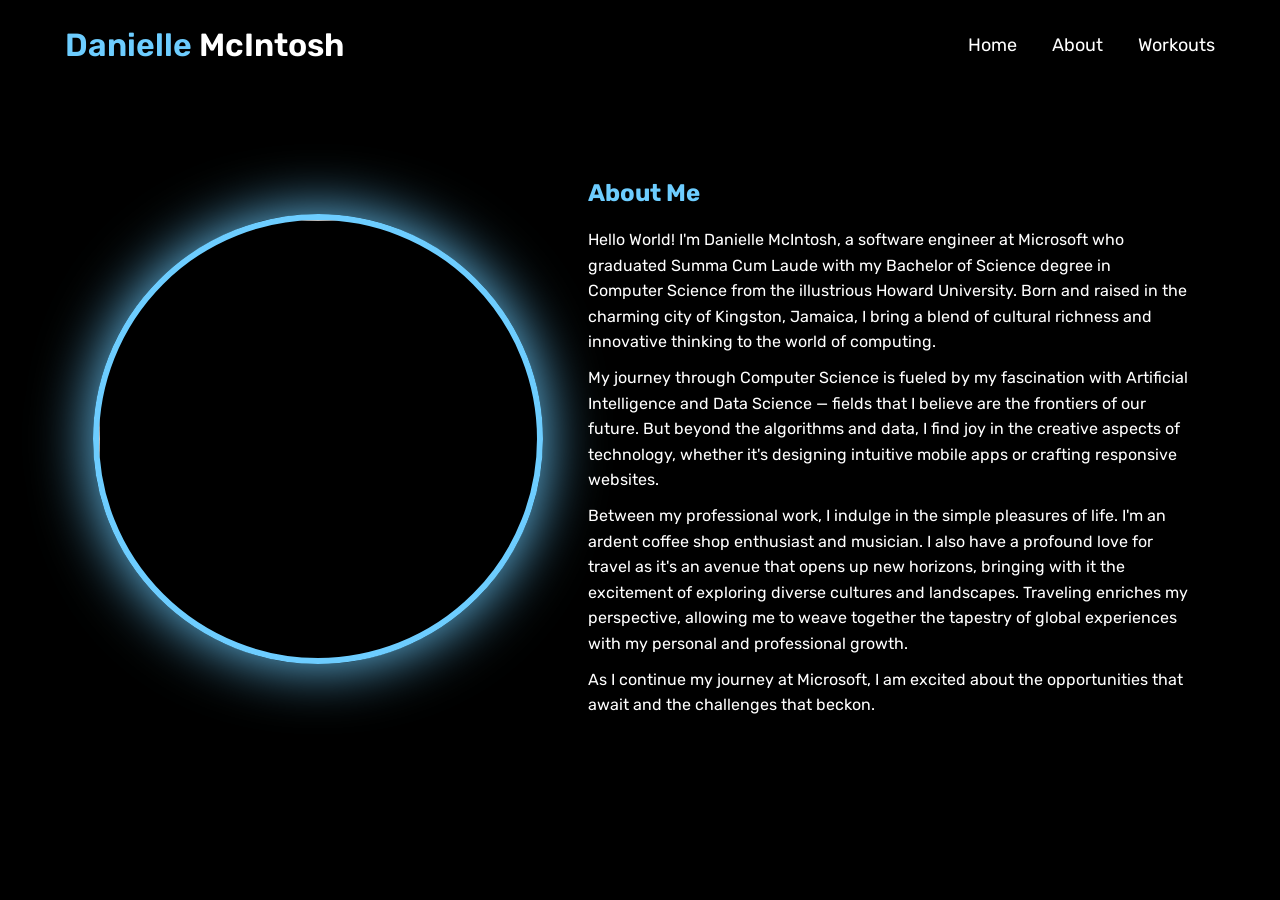
==== commit 8368a166: "Add Dani's Workout Planner with synced Solidcore schedule" ====
--- a/about.html
+++ b/about.html
@@ -19,6 +19,7 @@
         <ul>
           <li><a href="index.html">Home</a></li>
           <li><a href="#" class="active">About</a></li>
+          <li><a href="workouts.html">Workouts</a></li>
           <!-- <li><a href="blog.html">Blog</a></li> -->
           <!-- <li><a href="resume.html">Resume</a></li> -->
           <!-- <li><a href="contact.html">Contact</a></li> -->
